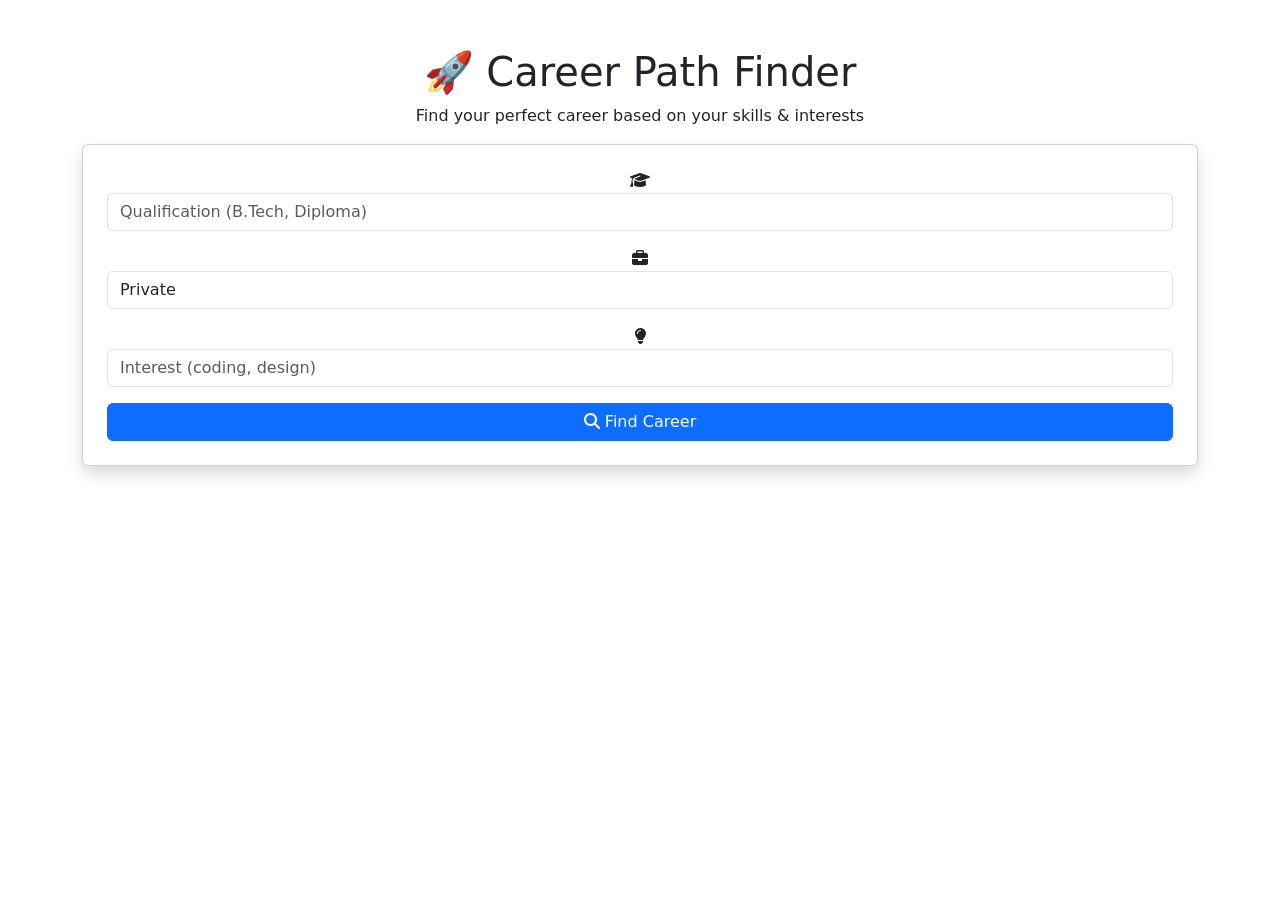
==== templates/index.html @ 51ab3e7c "first commit" ====
<!DOCTYPE html>
<html>
<head>
    <title>Career Path Finder</title>

    <!-- Bootstrap -->
    <link href="https://cdn.jsdelivr.net/npm/bootstrap@5.3.0/dist/css/bootstrap.min.css" rel="stylesheet">

    <!-- Icons -->
    <link rel="stylesheet" href="https://cdnjs.cloudflare.com/ajax/libs/font-awesome/6.5.0/css/all.min.css">

    <!-- CSS -->
    <link rel="stylesheet" href="{{ url_for('static', filename='style.css') }}">
</head>
<body>

<div class="container text-center mt-5">

    <!-- Hero Section -->
    <h1 class="title animate-pop">
        🚀 Career Path Finder
    </h1>

    <p class="subtitle">
        Find your perfect career based on your skills & interests
    </p>

    <!-- Form Card -->
    <form action="/result" method="POST" class="card p-4 shadow animate-fade">

        <div class="mb-3">
            <i class="fa fa-graduation-cap icon"></i>
            <input class="form-control" type="text" name="qualification" placeholder="Qualification (B.Tech, Diploma)" required>
        </div>

        <div class="mb-3">
            <i class="fa fa-briefcase icon"></i>
            <select class="form-control" name="sector">
                <option>Private</option>
                <option>Government</option>
            </select>
        </div>

        <div class="mb-3">
            <i class="fa fa-lightbulb icon"></i>
            <input class="form-control" type="text" name="interest" placeholder="Interest (coding, design)" required>
        </div>

        <button class="btn btn-primary w-100">
            <i class="fa fa-search"></i> Find Career
        </button>

    </form>

</div>

</body>
</html>
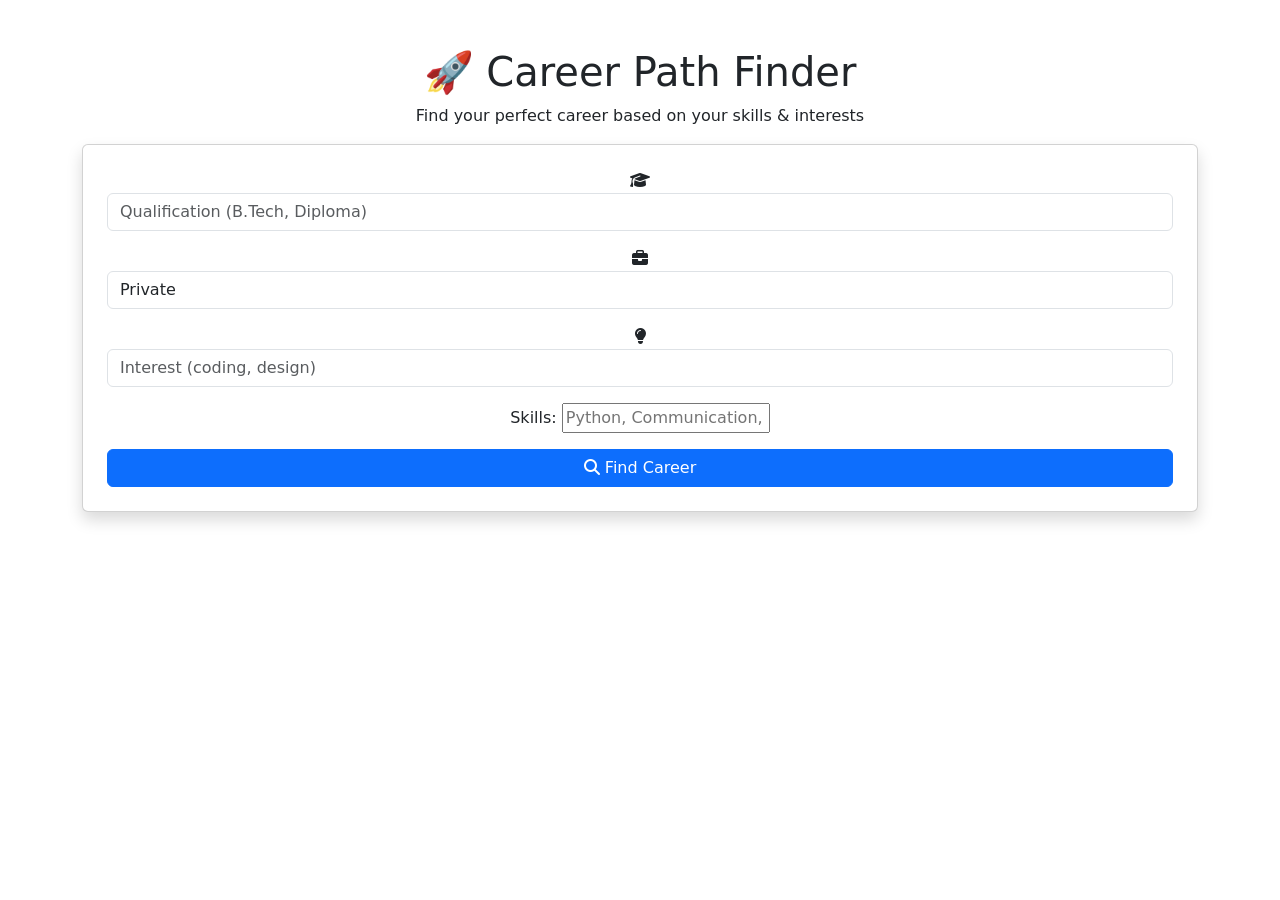
==== commit ea205be3: "Added AI features" ====
--- a/templates/index.html
+++ b/templates/index.html
@@ -46,6 +46,11 @@
             <input class="form-control" type="text" name="interest" placeholder="Interest (coding, design)" required>
         </div>
 
+        <div class="mb-3">
+        <label>Skills:</label>
+        <input type="text" name="skills" placeholder="Python, Communication, Design">
+        </div>
+        
         <button class="btn btn-primary w-100">
             <i class="fa fa-search"></i> Find Career
         </button>
